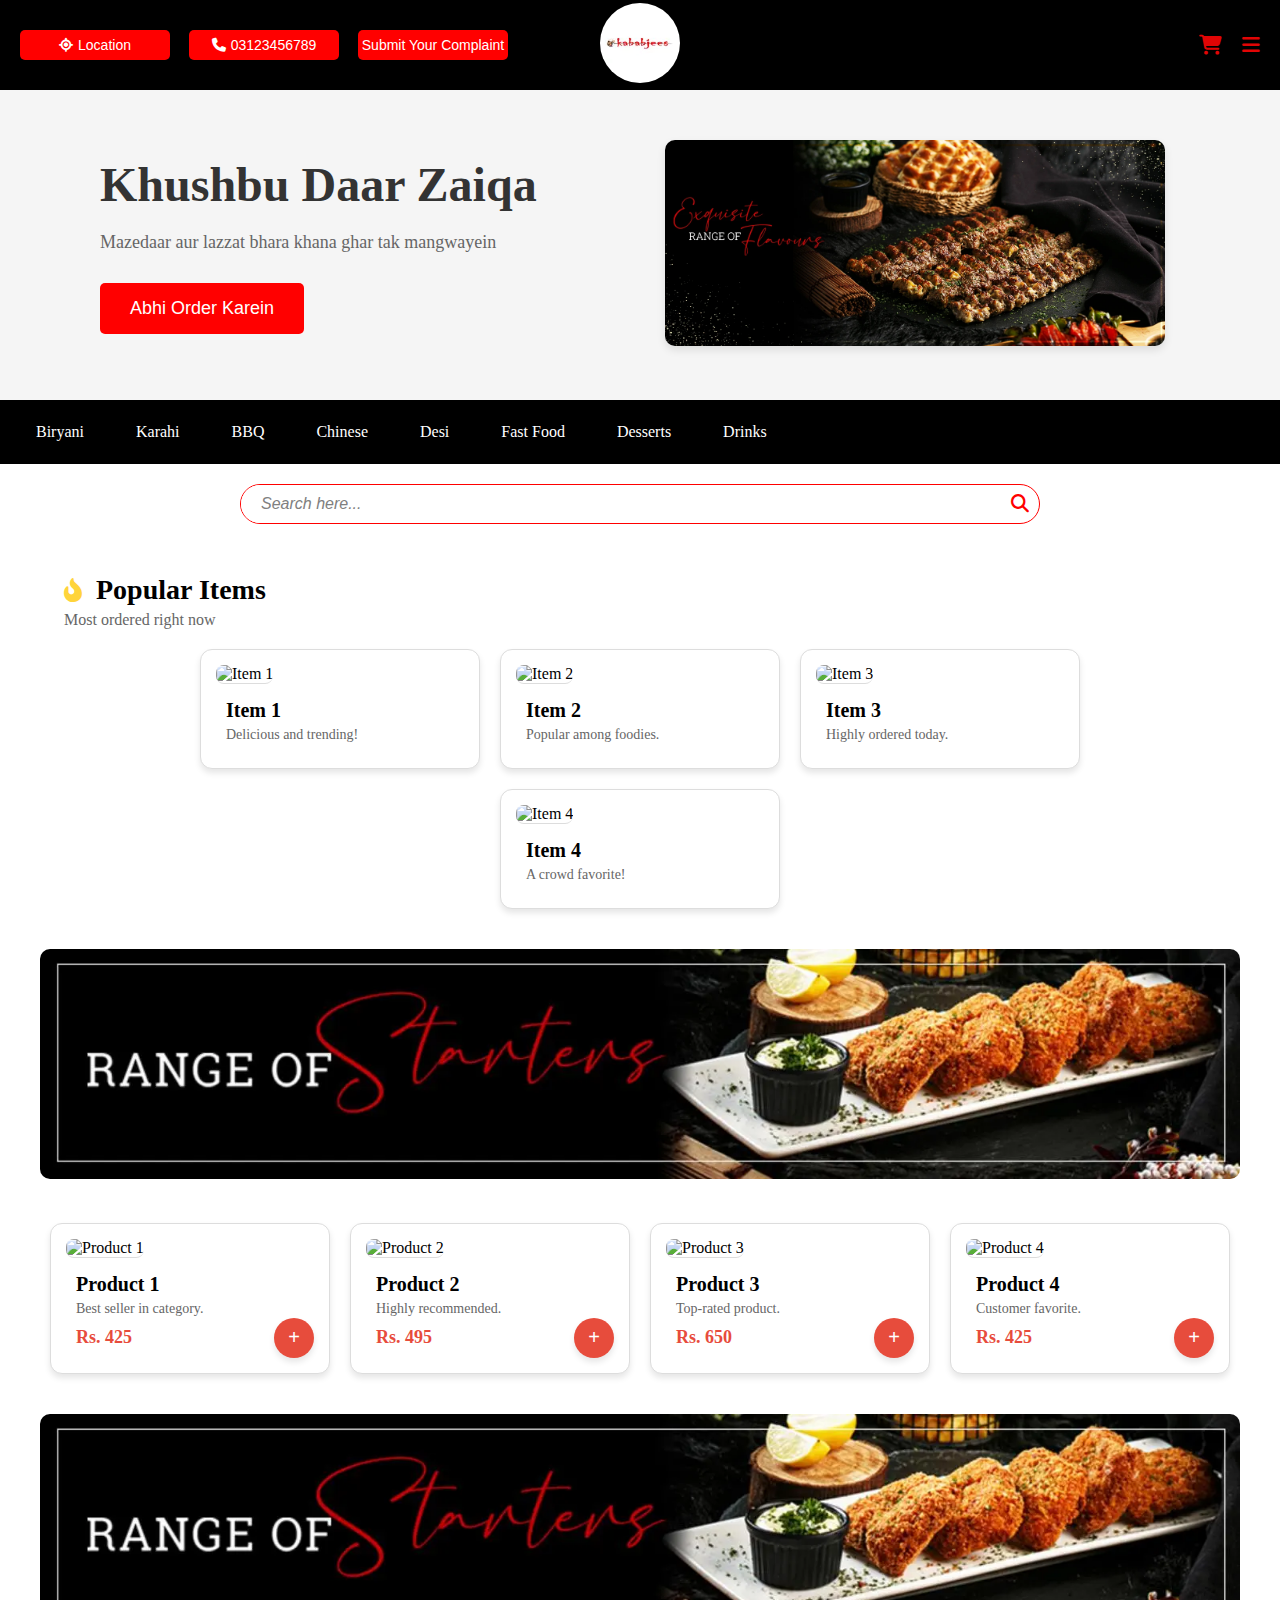
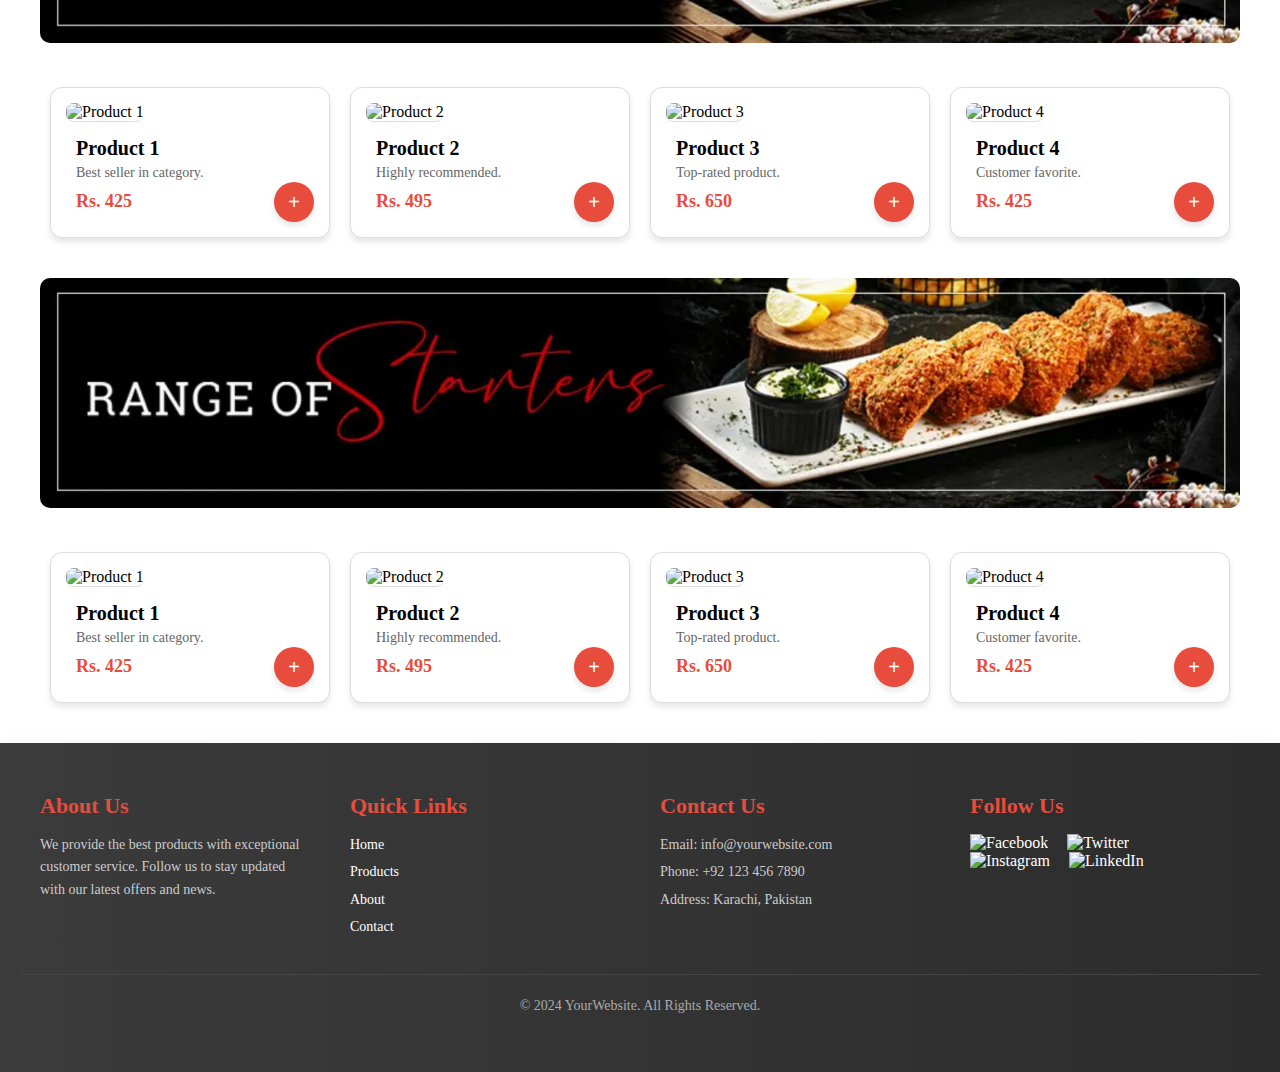
==== index.html @ dec984b4 "Add files via upload" ====
<!DOCTYPE html>
<html lang="en">

<head>
  <meta charset="UTF-8">
  <meta name="viewport" content="width=device-width, initial-scale=1.0">
  <title>Document</title>
  <link rel="stylesheet" href="style.css">
  <link rel="stylesheet" href="https://cdnjs.cloudflare.com/ajax/libs/font-awesome/6.7.1/css/all.min.css">
</head>

<body>
  <!-- ================header============= -->
  <header class="header-section">
    <nav class="nav-bar">
      <div class="left-section">
        <button><i class="fa-solid fa-location-crosshairs" style="color: #ffffff;"></i>Location</button>
        <button><i class="fa-solid fa-phone" style="color: #ffffff;"></i>03123456789</button>
        <button>Submit Your Complaint</button>
      </div>

      <div class="center-section">
        <a href="#" class="logo">
          <img src="assets/1632131605-logo.webp" alt="Logo">
        </a>

      </div>

      <div class="right-section">
        <div class="icon">
          <i class="fa-solid fa-cart-shopping" style="color: #e10505;"></i>
        </div>
        <div class="icon">
          <i class="fa-solid fa-bars" style="color: #e10505;"></i>
        </div>
      </div>
    </nav>
  </header>


  <!-- ==============banner=========== -->
  <section class="banner-section">
    <div class="banner-content">
      <h1>Khushbu Daar Zaiqa</h1>
      <p>Mazedaar aur lazzat bhara khana ghar tak mangwayein</p>
      <button class="order-btn">Abhi Order Karein</button>
    </div>
    <div class="banner-image">
      <img src="assets/banner.webp" alt="Delicious Food">
    </div>
  </section>
  <!-- ==============category=========== -->
  <nav class="categories-nav">
    <div class="categories-scroll">
      <a href="#" class="category-link">Biryani</a>
      <a href="#" class="category-link">Karahi</a>
      <a href="#" class="category-link">BBQ</a>
      <a href="#" class="category-link">Chinese</a>
      <a href="#" class="category-link">Desi</a>
      <a href="#" class="category-link">Fast Food</a>
      <a href="#" class="category-link">Desserts</a>
      <a href="#" class="category-link">Drinks</a>
    </div>
  </nav>
  <!-- ==========search=========== -->
  <div class="search-bar">
    <input type="text" placeholder="Search here...">
    <i class="fa-solid fa-magnifying-glass search-icon"></i>
  </div>
  <!-- =============deal cards============ -->
  <div class="popular-items">
    <div class="section-heading">

      <h2><i class="fa-solid fa-fire-flame-curved" style="color: #FFD43B; font-size: 24px;"></i>&nbsp;&nbsp;Popular
        Items</h2>
      <p>Most ordered right now</p>
    </div>
    <div class="cards-container">
      <div class="card">
        <img src="https://via.placeholder.com/150" alt="Item 1">
        <h3>Item 1</h3>
        <p>Delicious and trending!</p>
      </div>
      <div class="card">
        <img src="https://via.placeholder.com/150" alt="Item 2">
        <h3>Item 2</h3>
        <p>Popular among foodies.</p>
      </div>
      <div class="card">
        <img src="https://via.placeholder.com/150" alt="Item 3">
        <h3>Item 3</h3>
        <p>Highly ordered today.</p>
      </div>
      <div class="card">
        <img src="https://via.placeholder.com/150" alt="Item 4">
        <h3>Item 4</h3>
        <p>A crowd favorite!</p>
      </div>
    </div>
  </div>
  <!-- =============product card 1============ -->
  <div class="banner">
    <img src="assets/category-banner.webp" alt="Special Offer Banner">
  </div>

  <div class="product-section">
    <div class="cards-container">
      <div class="card">
        <img src="https://via.placeholder.com/150" alt="Product 1">
        <h3>Product 1</h3>
        <p>Best seller in category.</p>
        <span class="price">Rs. 425</span>
        <button class="add-to-cart">+</button>
      </div>
      <div class="card">
        <img src="https://via.placeholder.com/150" alt="Product 2">
        <h3>Product 2</h3>
        <p>Highly recommended.</p>
        <span class="price">Rs. 495</span>
        <button class="add-to-cart">+</button>
      </div>
      <div class="card">
        <img src="https://via.placeholder.com/150" alt="Product 3">
        <h3>Product 3</h3>
        <p>Top-rated product.</p>
        <span class="price">Rs. 650</span>
        <button class="add-to-cart">+</button>
      </div>
      <div class="card">
        <img src="https://via.placeholder.com/150" alt="Product 4">
        <h3>Product 4</h3>
        <p>Customer favorite.</p>
        <span class="price">Rs. 425</span>
        <button class="add-to-cart">+</button>
      </div>
    </div>
  </div>

  <!-- =============product card 2============ -->
  <div class="banner">
    <img src="assets/category-banner.webp" alt="Special Offer Banner">
  </div>

  <div class="product-section">
    <div class="cards-container">
      <div class="card">
        <img src="https://via.placeholder.com/150" alt="Product 1">
        <h3>Product 1</h3>
        <p>Best seller in category.</p>
        <span class="price">Rs. 425</span>
        <button class="add-to-cart">+</button>
      </div>
      <div class="card">
        <img src="https://via.placeholder.com/150" alt="Product 2">
        <h3>Product 2</h3>
        <p>Highly recommended.</p>
        <span class="price">Rs. 495</span>
        <button class="add-to-cart">+</button>
      </div>
      <div class="card">
        <img src="https://via.placeholder.com/150" alt="Product 3">
        <h3>Product 3</h3>
        <p>Top-rated product.</p>
        <span class="price">Rs. 650</span>
        <button class="add-to-cart">+</button>
      </div>
      <div class="card">
        <img src="https://via.placeholder.com/150" alt="Product 4">
        <h3>Product 4</h3>
        <p>Customer favorite.</p>
        <span class="price">Rs. 425</span>
        <button class="add-to-cart">+</button>
      </div>
    </div>
  </div>
  <!-- =============product card 3============ -->
  <div class="banner">
    <img src="assets/category-banner.webp" alt="Special Offer Banner">
  </div>

  <div class="product-section">
    <div class="cards-container">
      <div class="card">
        <img src="https://via.placeholder.com/150" alt="Product 1">
        <h3>Product 1</h3>
        <p>Best seller in category.</p>
        <span class="price">Rs. 425</span>
        <button class="add-to-cart">+</button>
      </div>
      <div class="card">
        <img src="https://via.placeholder.com/150" alt="Product 2">
        <h3>Product 2</h3>
        <p>Highly recommended.</p>
        <span class="price">Rs. 495</span>
        <button class="add-to-cart">+</button>
      </div>
      <div class="card">
        <img src="https://via.placeholder.com/150" alt="Product 3">
        <h3>Product 3</h3>
        <p>Top-rated product.</p>
        <span class="price">Rs. 650</span>
        <button class="add-to-cart">+</button>
      </div>
      <div class="card">
        <img src="https://via.placeholder.com/150" alt="Product 4">
        <h3>Product 4</h3>
        <p>Customer favorite.</p>
        <span class="price">Rs. 425</span>
        <button class="add-to-cart">+</button>
      </div>
    </div>
  </div>
  <!-- ===========footer========= -->
  <footer class="footer">
    <div class="footer-container">
      <!-- About Section -->
      <div class="footer-about">
        <h3>About Us</h3>
        <p>
          We provide the best products with exceptional customer service.
          Follow us to stay updated with our latest offers and news.
        </p>
      </div>

      <!-- Quick Links -->
      <div class="footer-links">
        <h3>Quick Links</h3>
        <ul>
          <li><a href="#">Home</a></li>
          <li><a href="#">Products</a></li>
          <li><a href="#">About</a></li>
          <li><a href="#">Contact</a></li>
        </ul>
      </div>

      <!-- Contact Section -->
      <div class="footer-contact">
        <h3>Contact Us</h3>
        <ul>
          <li>Email: info@yourwebsite.com</li>
          <li>Phone: +92 123 456 7890</li>
          <li>Address: Karachi, Pakistan</li>
        </ul>
      </div>

      <!-- Social Media Icons -->
      <div class="footer-social">
        <h3>Follow Us</h3>
        <div class="social-icons">
          <a href="#" class="facebook" title="Facebook">
            <img src="https://img.icons8.com/ios-filled/50/ffffff/facebook.png" alt="Facebook">
          </a>
          <a href="#" class="twitter" title="Twitter">
            <img src="https://img.icons8.com/ios-filled/50/ffffff/twitter.png" alt="Twitter">
          </a>
          <a href="#" class="instagram" title="Instagram">
            <img src="https://img.icons8.com/ios-filled/50/ffffff/instagram-new.png" alt="Instagram">
          </a>
          <a href="#" class="linkedin" title="LinkedIn">
            <img src="https://img.icons8.com/ios-filled/50/ffffff/linkedin.png" alt="LinkedIn">
          </a>
        </div>
      </div>
    </div>

    <!-- Footer Bottom -->
    <div class="footer-bottom">
      <p>&copy; 2024 YourWebsite. All Rights Reserved.</p>
    </div>
  </footer>


</body>

</html>
---- style.css ----
* {
    margin: 0;
    padding: 0;
    box-sizing: border-box;
}

.header-section {
    background-color: #000;
    padding: 45px;
    position: relative;
}

.nav-bar {
    display: flex;
    justify-content: space-between;
    align-items: center;
    max-width: 1200px;
    margin: 0 auto;
    padding: 0 20px;
}

.left-section {
    position: absolute;
    left: 20px;
}

.left-section button {
    background: #ff0000;
    border: none;
    color: #ffffff;
    margin-right: 15px;
    cursor: pointer;
    font-size: 14px;
    height: 30px;
    width: 150px;
    border-radius: 5px;
}

.left-section button i {
    margin-right: 5px;
}

.center-section {
    position: absolute;
    left: 50%;
    transform: translateX(-50%);
}

.center-section .logo img {
    height: 80px;
    width: 80px;
    border-radius: 50px;
}



.right-section {
    position: absolute;
    right: 20px;
    display: flex;
    gap: 20px;
}

.icon {
    font-size: 20px;
    cursor: pointer;
}

.icon i {
    transition: color 0.3s ease;
}

.icon i:hover {
    color: #ff0000;
}

.banner-section {
    display: flex;
    justify-content: space-between;
    align-items: center;
    padding: 50px 100px;
    background-color: #f5f5f5;
}

.banner-content {
    flex: 1;
    padding-right: 50px;
}

.banner-content h1 {
    font-size: 48px;
    color: #333;
    margin-bottom: 20px;
}

.banner-content p {
    font-size: 18px;
    color: #666;
    margin-bottom: 30px;
}

.order-btn {
    background: #ff0000;
    color: white;
    border: none;
    padding: 15px 30px;
    font-size: 18px;
    border-radius: 5px;
    cursor: pointer;
    transition: background 0.3s ease;
}

.order-btn:hover {
    background: #cc0000;
}

.banner-image {
    flex: 1;
}

.banner-image img {
    width: 100%;
    max-width: 500px;
    border-radius: 10px;
    box-shadow: 0 4px 8px rgba(0, 0, 0, 0.1);
}

.categories-section {
    padding: 50px 20px;
    text-align: center;
    background-color: #ffffff;
}

.categories-section h2 {
    font-size: 36px;
    color: #333;
    margin-bottom: 40px;
}

.categories-container {
    display: grid;
    grid-template-columns: repeat(auto-fit, minmax(250px, 1fr));
    gap: 30px;
    max-width: 1200px;
    margin: 0 auto;
}

.category-card {
    background: #fff;
    border-radius: 10px;
    padding: 20px;
    box-shadow: 0 4px 8px rgba(0, 0, 0, 0.1);
    transition: transform 0.3s ease;
}

.category-card:hover {
    transform: translateY(-5px);
}

.category-card img {
    width: 100%;
    height: 200px;
    object-fit: cover;
    border-radius: 8px;
    margin-bottom: 15px;
}

.category-card h3 {
    font-size: 24px;
    color: #333;
    margin-bottom: 10px;
}

.category-card p {
    font-size: 16px;
    color: #666;
}

.categories-nav {
    background-color: #000;
    padding: 15px 0;
    overflow-x: auto;
    position: sticky;
    top: 0;
    z-index: 100;
}

.categories-scroll {
    display: flex;
    gap: 20px;
    padding: 0 20px;
    white-space: nowrap;
}

.category-link {
    color: #fff;
    text-decoration: none;
    padding: 8px 16px;
    border-radius: 4px;
    transition: background-color 0.3s;
}

.category-link:hover {
    background-color: #ff0000;
}

/* Hide scrollbar but keep functionality */
.categories-nav::-webkit-scrollbar {
    height: 0;
}

.search-bar {
    position: relative;
    width: 100%;
    max-width: 800px;
    /* Width increase */
    margin: 20px auto 0;
    /* Margin-top 20px */
    border: 1px solid red;
    /* Border set to 1px solid */
    border-radius: 50px;
    /* Rounded corners */
    display: flex;
    align-items: center;
}

.search-bar input {
    flex: 1;
    /* Input stretches to fill */
    padding: 10px 20px;
    border: none;
    outline: none;
    font-size: 16px;
    border-radius: 50px;
    /* Match container's border-radius */
}

.search-bar input::placeholder {
    color: gray;
    /* Placeholder color */
    font-style: italic;
    /* Placeholder style */
}

.search-bar .search-icon {
    padding: 10px;
    font-size: 18px;
    color: red;
    /* Icon color */
    cursor: pointer;
}

/* Popular Items Section */
.section-heading {
    display: flex;
    flex-direction: column;
    align-items: start;
}

.popular-items {
    /* text-align: center; */
    margin: 40px auto;
    width: 90%;
    max-width: 1200px;
}

.section-heading {
    margin-bottom: 20px;
}

.section-heading h2 {
    font-size: 28px;
    margin: 10px 0 5px;
}

.section-heading p {
    font-size: 16px;
    color: #666;
}

.cards-container {
    display: flex;
    justify-content: center;
    flex-wrap: wrap;
    gap: 20px;
}

.card {
    background: #fff;
    border: 1px solid #ddd;
    border-radius: 8px;
    width: 250px;
    padding: 15px;
    text-align: center;
    box-shadow: 0 4px 8px rgba(0, 0, 0, 0.1);
    transition: transform 0.3s ease, box-shadow 0.3s ease;
}

.card:hover {
    transform: translateY(-5px);
    box-shadow: 0 6px 12px rgba(0, 0, 0, 0.15);
}

.card img {
    width: 100%;
    border-radius: 8px;
}

.card h3 {
    font-size: 20px;
    margin: 10px 0 5px;
}

.card p {
    font-size: 14px;
    color: #555;
}

/* Banner Section */
.banner {
    width: 100%;
    max-width: 1200px;
    margin: 20px auto;
    text-align: center;
}

.banner img {
    width: 100%;
    border-radius: 10px;
}

/* Product Section */
.product-section {
    text-align: center;
    margin: 40px 0;
}

.product-section h2 {
    font-size: 28px;
    color: #333;
    margin-bottom: 20px;
}

/* Cards Container */
.cards-container {
    display: flex;
    flex-wrap: wrap;
    justify-content: center;
    gap: 20px;
}

/* Individual Cards */
.card {
    background-color: #fff;
    border: 1px solid #ddd;
    border-radius: 12px;
    width: 280px;
    box-shadow: 0 4px 6px rgba(0, 0, 0, 0.1);
    overflow: hidden;
    text-align: left;
    position: relative;
}

.card img {
    width: 100%;
    height: auto;
    border-bottom: 1px solid #ddd;
}

.card h3 {
    font-size: 20px;
    color: #000;
    margin: 15px 10px 5px;
}

.card p {
    font-size: 14px;
    color: #666;
    margin: 0 10px 10px;
}

.card .price {
    font-size: 18px;
    color: #e74c3c;
    font-weight: bold;
    margin: 10px;
    display: block;
}

/* Add to Cart Button */
.add-to-cart {
    position: absolute;
    bottom: 15px;
    right: 15px;
    background-color: #e74c3c;
    color: #fff;
    border: none;
    border-radius: 50%;
    width: 40px;
    height: 40px;
    font-size: 20px;
    display: flex;
    align-items: center;
    justify-content: center;
    cursor: pointer;
    box-shadow: 0 4px 6px rgba(0, 0, 0, 0.1);
    transition: transform 0.2s, box-shadow 0.2s;
}

.add-to-cart:hover {
    transform: scale(1.1);
    box-shadow: 0 6px 10px rgba(0, 0, 0, 0.2);
}

/* Responsive Design */
@media (max-width: 768px) {
    .cards-container {
        flex-direction: column;
        align-items: center;
    }

    .card {
        width: 90%;
    }
}

/* Footer Styling */
.footer {
    background: linear-gradient(to right, #3b3b3b, #2c2c2c);
    /* Gradient background */
    color: #fff;
    padding: 50px 20px;
    text-align: center;
    box-shadow: 0 5px 15px rgba(0, 0, 0, 0.1);
    /* Soft shadow */
}

.footer-container {
    display: flex;
    flex-wrap: wrap;
    justify-content: space-between;
    gap: 40px;
    max-width: 1200px;
    margin: 0 auto;
}

.footer-container div {
    flex: 1;
    min-width: 250px;
    text-align: start;
}

.footer h3 {
    font-size: 22px;
    margin-bottom: 15px;
    color: #e74c3c;
}
.footer ul{
    list-style: none
}
.footer p,
.footer li {
    font-size: 14px;
    margin: 5px 0;
    line-height: 1.6;
    color: #ccc;
}

.footer a {
    color: #fff;
    text-decoration: none;
    transition: color 0.3s;
}

.footer a:hover {
    color: #e74c3c;
}

/* Social Icons */
.social-icons a {
    display: inline-block;
    margin-right: 15px;
    transition: transform 0.3s;
}

.social-icons img {
    width: 40px;
    height: 40px;
    transition: transform 0.3s ease, filter 0.3s ease;
}

.social-icons a:hover img {
    transform: scale(1.2);
    /* Slight zoom effect */
    filter: brightness(1.3);
    /* Brighten on hover */
}

/* Footer Bottom */
.footer-bottom {
    margin-top: 30px;
    border-top: 1px solid #444;
    padding-top: 15px;
}

.footer-bottom p {
    font-size: 14px;
    color: #aaa;
}

/* Responsive Footer */
@media (max-width: 768px) {
    .footer-container {
        flex-direction: column;
        align-items: center;
    }

    .footer-container div {
        text-align: center;
    }
}
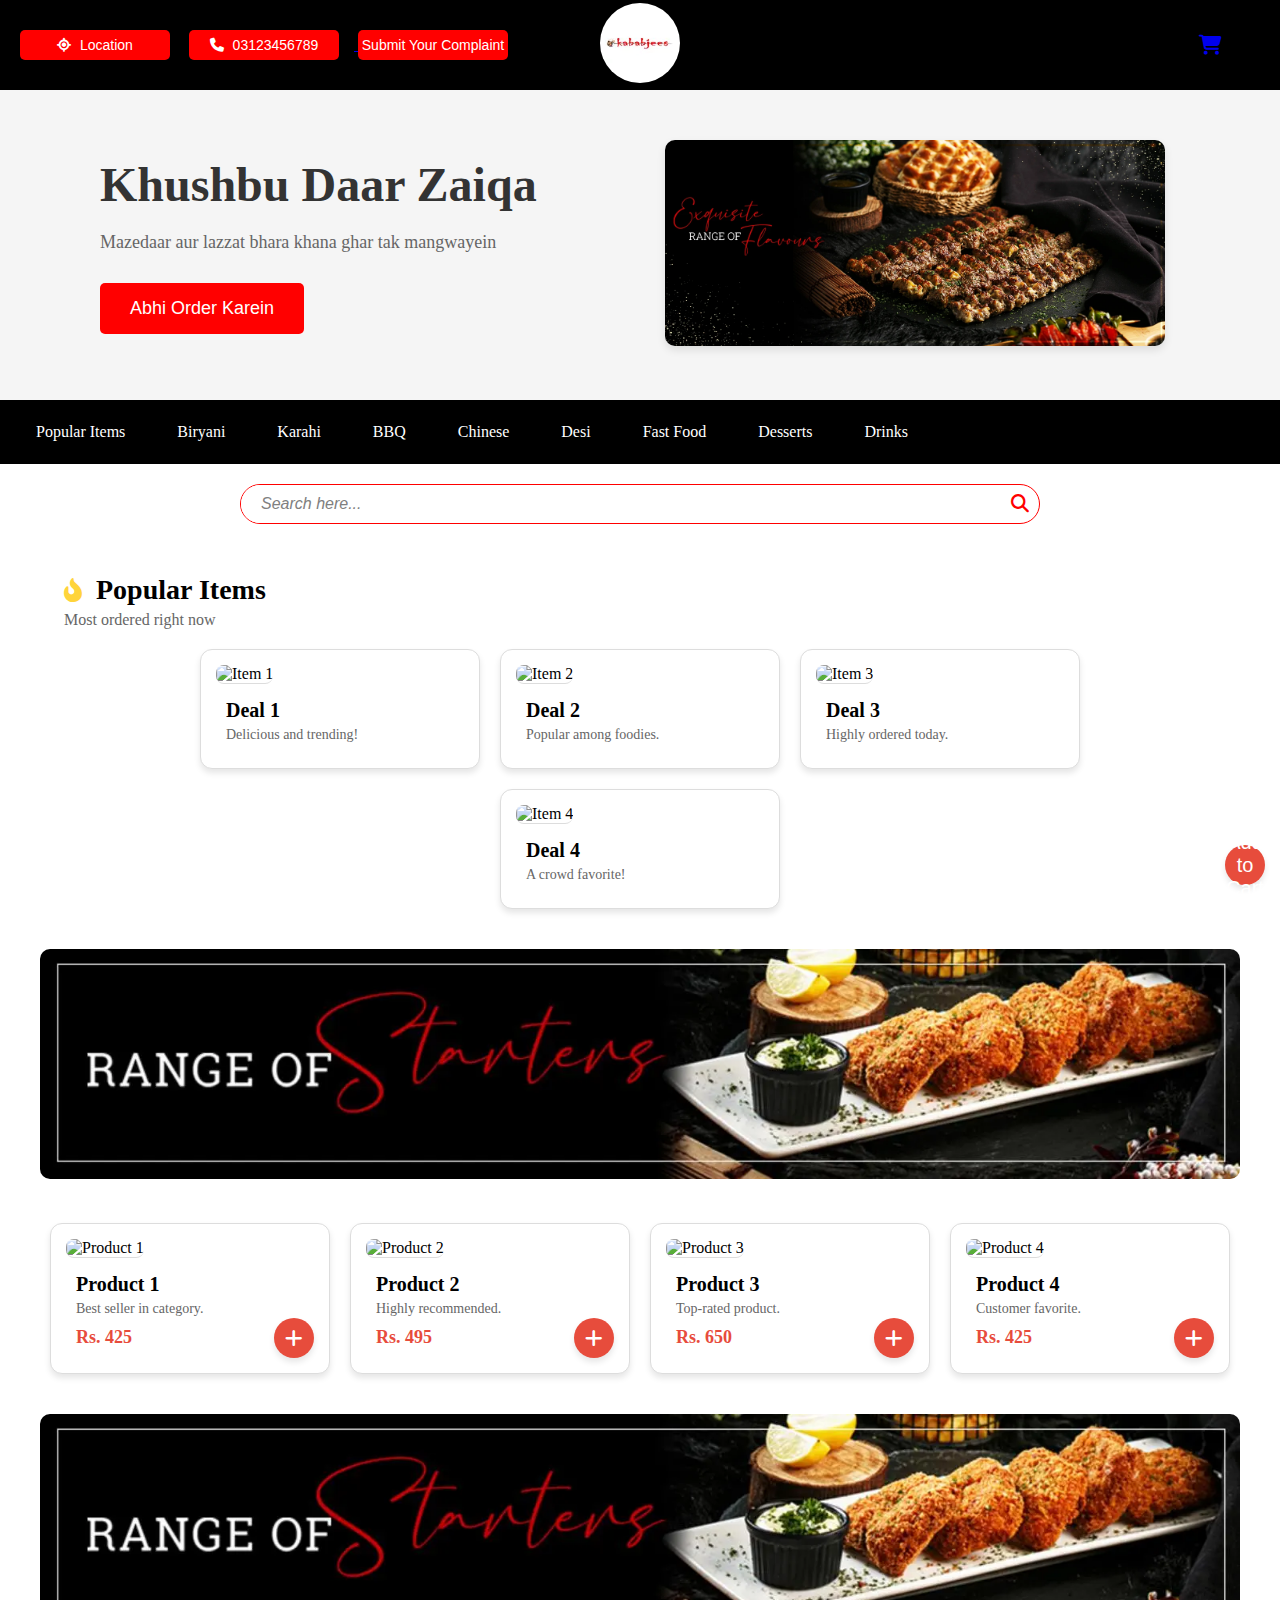
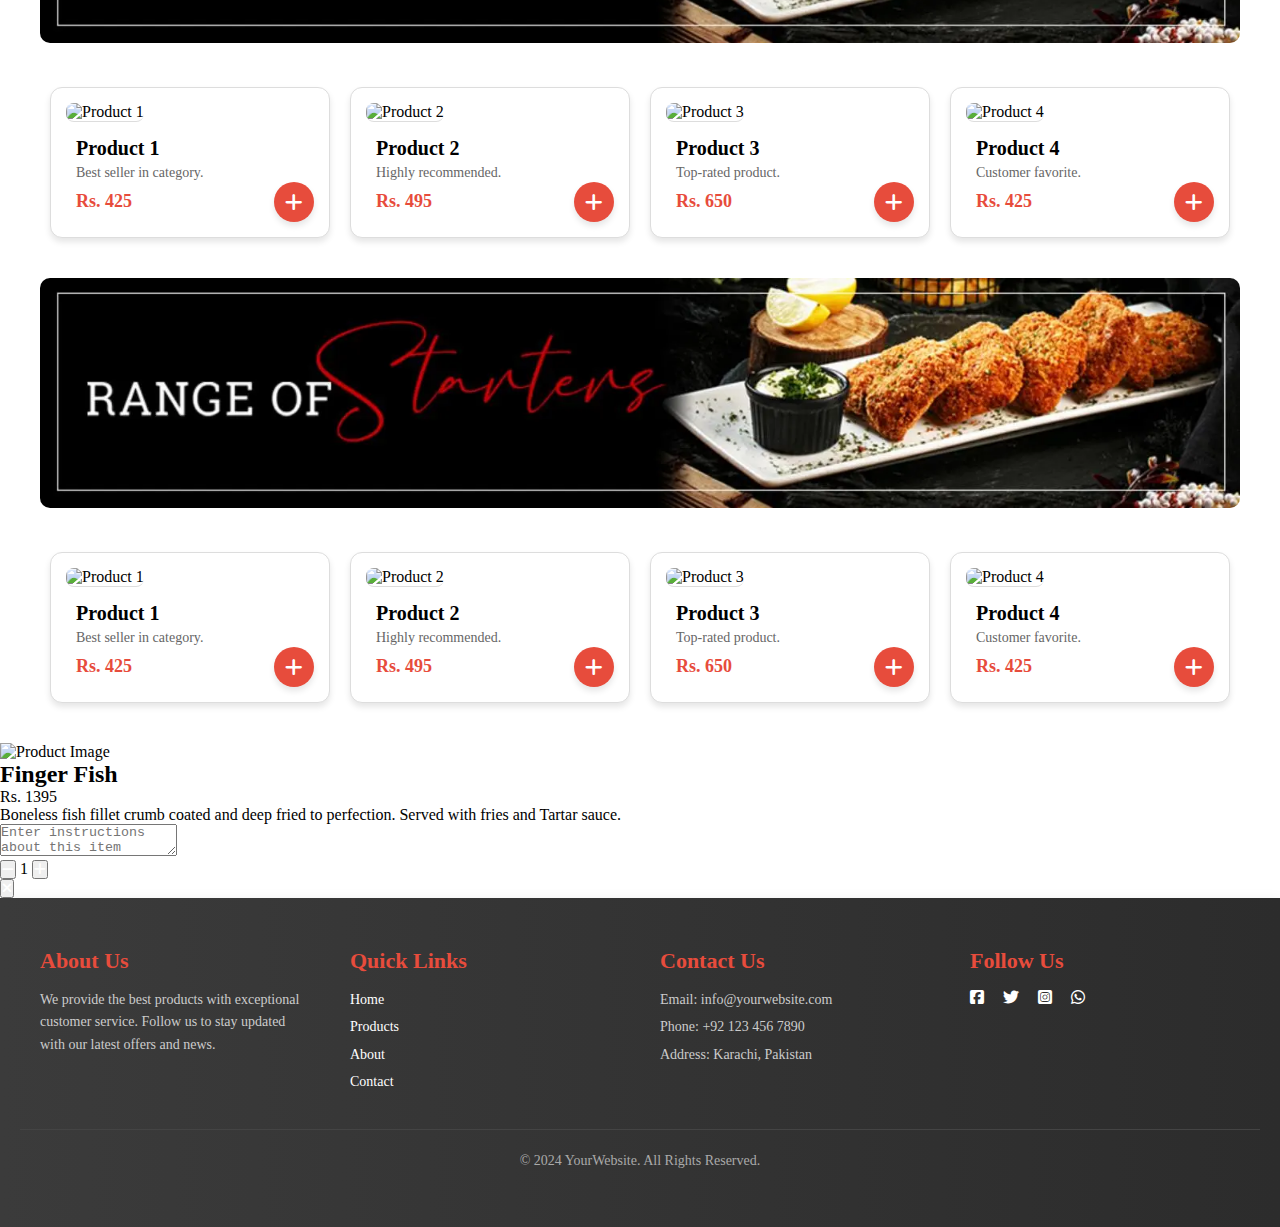
==== commit a81b7f14: "Update index.html" ====
--- a/index.html
+++ b/index.html
@@ -14,28 +14,72 @@
   <header class="header-section">
     <nav class="nav-bar">
       <div class="left-section">
-        <button><i class="fa-solid fa-location-crosshairs" style="color: #ffffff;"></i>Location</button>
-        <button><i class="fa-solid fa-phone" style="color: #ffffff;"></i>03123456789</button>
-        <button>Submit Your Complaint</button>
-      </div>
-
+        <!-- Location Button -->
+        <button class="red-button" onclick="showLocationPopup()">
+          <i class="fa-solid fa-location-crosshairs"></i> Location
+        </button>
+
+        <!-- Phone Button -->
+        <a href="tel:03123456789">
+          <button class="red-button">
+            <i class="fa-solid fa-phone"></i> 03123456789
+          </button>
+        </a>
+
+        <!-- Submit Complaint Button -->
+        <a href="./complaint-form/complaint.html">
+          <button class="red-button">Submit Your Complaint</button>
+        </a>
+      </div>
+
+      <!-- Center Section for Logo -->
       <div class="center-section">
         <a href="#" class="logo">
           <img src="assets/1632131605-logo.webp" alt="Logo">
         </a>
-
       </div>
 
       <div class="right-section">
         <div class="icon">
-          <i class="fa-solid fa-cart-shopping" style="color: #e10505;"></i>
+          <a href="cart-page/cart.html"><i class="fa-solid fa-cart-shopping"></i></a>
         </div>
         <div class="icon">
-          <i class="fa-solid fa-bars" style="color: #e10505;"></i>
+          <i class="fa-solid fa-bars"></i>
         </div>
       </div>
     </nav>
   </header>
+
+  <!-- Location Popup Modal -->
+  <div id="location-popup" class="popup-overlay" style="display: none;">
+    <div class="popup-content">
+      <img src="assets/1632131605-logo.webp" alt="Logo" class="popup-logo">
+      <h2>Please Select Your Area</h2>
+      <div class="delivery-pickup-buttons">
+        <button class="delivery active">Delivery</button>
+        <button class="pickup">Pickup</button>
+      </div>
+      <div class="location-options">
+        <div class="location-card active">
+          <img src="assets/Karachi-Mazar-E-Quaid.png" alt="Karachi">
+          <p>Karachi</p>
+        </div>
+      </div>
+      <div class="location-area-selector">
+        <select id="location-selector">
+          <option value="" disabled selected>Please Select Your Area</option>
+          <option value="defence">Defence</option>
+          <option value="clifton">Clifton</option>
+          <option value="gulshan">Gulshan-e-Iqbal</option>
+          <option value="nazimabad">Nazimabad</option>
+          <option value="saddar">Saddar</option>
+        </select>
+        <button class="confirm-button" onclick="closePopup()">Select</button>
+      </div>
+    </div>
+  </div>
+
+
 
 
   <!-- ==============banner=========== -->
@@ -52,9 +96,10 @@
   <!-- ==============category=========== -->
   <nav class="categories-nav">
     <div class="categories-scroll">
-      <a href="#" class="category-link">Biryani</a>
-      <a href="#" class="category-link">Karahi</a>
-      <a href="#" class="category-link">BBQ</a>
+      <a href="#popular-items" class="category-link">Popular Items</a>
+      <a href="#biryani-section" class="category-link">Biryani</a>
+      <a href="#karahi-section" class="category-link">Karahi</a>
+      <a href="#bbq-section" class="category-link">BBQ</a>
       <a href="#" class="category-link">Chinese</a>
       <a href="#" class="category-link">Desi</a>
       <a href="#" class="category-link">Fast Food</a>
@@ -68,7 +113,7 @@
     <i class="fa-solid fa-magnifying-glass search-icon"></i>
   </div>
   <!-- =============deal cards============ -->
-  <div class="popular-items">
+  <div class="popular-items" id="popular-items">
     <div class="section-heading">
 
       <h2><i class="fa-solid fa-fire-flame-curved" style="color: #FFD43B; font-size: 24px;"></i>&nbsp;&nbsp;Popular
@@ -78,138 +123,175 @@
     <div class="cards-container">
       <div class="card">
         <img src="https://via.placeholder.com/150" alt="Item 1">
-        <h3>Item 1</h3>
+        <h3>Deal 1</h3>
         <p>Delicious and trending!</p>
       </div>
       <div class="card">
         <img src="https://via.placeholder.com/150" alt="Item 2">
-        <h3>Item 2</h3>
+        <h3>Deal 2</h3>
         <p>Popular among foodies.</p>
       </div>
       <div class="card">
         <img src="https://via.placeholder.com/150" alt="Item 3">
-        <h3>Item 3</h3>
+        <h3>Deal 3</h3>
         <p>Highly ordered today.</p>
       </div>
       <div class="card">
         <img src="https://via.placeholder.com/150" alt="Item 4">
-        <h3>Item 4</h3>
+        <h3>Deal 4</h3>
         <p>A crowd favorite!</p>
       </div>
     </div>
   </div>
+
+
+
   <!-- =============product card 1============ -->
-  <div class="banner">
-    <img src="assets/category-banner.webp" alt="Special Offer Banner">
-  </div>
-
-  <div class="product-section">
-    <div class="cards-container">
-      <div class="card">
-        <img src="https://via.placeholder.com/150" alt="Product 1">
-        <h3>Product 1</h3>
-        <p>Best seller in category.</p>
-        <span class="price">Rs. 425</span>
-        <button class="add-to-cart">+</button>
-      </div>
-      <div class="card">
-        <img src="https://via.placeholder.com/150" alt="Product 2">
-        <h3>Product 2</h3>
-        <p>Highly recommended.</p>
-        <span class="price">Rs. 495</span>
-        <button class="add-to-cart">+</button>
-      </div>
-      <div class="card">
-        <img src="https://via.placeholder.com/150" alt="Product 3">
-        <h3>Product 3</h3>
-        <p>Top-rated product.</p>
-        <span class="price">Rs. 650</span>
-        <button class="add-to-cart">+</button>
-      </div>
-      <div class="card">
-        <img src="https://via.placeholder.com/150" alt="Product 4">
-        <h3>Product 4</h3>
-        <p>Customer favorite.</p>
-        <span class="price">Rs. 425</span>
-        <button class="add-to-cart">+</button>
-      </div>
-    </div>
-  </div>
-
+  <div id="biryani-section">
+    <div class="banner">
+      <img src="assets/category-banner.webp" alt="Special Offer Banner">
+    </div>
+
+    <div class="product-section">
+      <div class="cards-container">
+        <div class="card" data-id="1" data-name="Product 1" data-price="425" data-img="https://via.placeholder.com/150">
+          <img src="https://via.placeholder.com/150" alt="Product 1">
+          <h3>Product 1</h3>
+          <p>Best seller in category.</p>
+          <span class="price">Rs. 425</span>
+          <button class="add-to-cart"><i class="fa-solid fa-plus"></i></button>
+        </div>
+        <div class="card">
+          <img src="https://via.placeholder.com/150" alt="Product 2">
+          <h3>Product 2</h3>
+          <p>Highly recommended.</p>
+          <span class="price">Rs. 495</span>
+          <button class="add-to-cart"><i class="fa-solid fa-plus"></i></button>
+        </div>
+        <div class="card">
+          <img src="https://via.placeholder.com/150" alt="Product 3">
+          <h3>Product 3</h3>
+          <p>Top-rated product.</p>
+          <span class="price">Rs. 650</span>
+          <button class="add-to-cart"><i class="fa-solid fa-plus"></i></button>
+        </div>
+        <div class="card">
+          <img src="https://via.placeholder.com/150" alt="Product 4">
+          <h3>Product 4</h3>
+          <p>Customer favorite.</p>
+          <span class="price">Rs. 425</span>
+          <button class="add-to-cart"><i class="fa-solid fa-plus"></i></button>
+        </div>
+      </div>
+    </div>
+  </div>
   <!-- =============product card 2============ -->
-  <div class="banner">
-    <img src="assets/category-banner.webp" alt="Special Offer Banner">
-  </div>
-
-  <div class="product-section">
-    <div class="cards-container">
-      <div class="card">
-        <img src="https://via.placeholder.com/150" alt="Product 1">
-        <h3>Product 1</h3>
-        <p>Best seller in category.</p>
-        <span class="price">Rs. 425</span>
-        <button class="add-to-cart">+</button>
-      </div>
-      <div class="card">
-        <img src="https://via.placeholder.com/150" alt="Product 2">
-        <h3>Product 2</h3>
-        <p>Highly recommended.</p>
-        <span class="price">Rs. 495</span>
-        <button class="add-to-cart">+</button>
-      </div>
-      <div class="card">
-        <img src="https://via.placeholder.com/150" alt="Product 3">
-        <h3>Product 3</h3>
-        <p>Top-rated product.</p>
-        <span class="price">Rs. 650</span>
-        <button class="add-to-cart">+</button>
-      </div>
-      <div class="card">
-        <img src="https://via.placeholder.com/150" alt="Product 4">
-        <h3>Product 4</h3>
-        <p>Customer favorite.</p>
-        <span class="price">Rs. 425</span>
-        <button class="add-to-cart">+</button>
+  <div id="karahi-section">
+    <div class="banner">
+      <img src="assets/category-banner.webp" alt="Special Offer Banner">
+    </div>
+
+    <div class="product-section">
+      <div class="cards-container">
+        <div class="card" data-id="1" data-name="Product 1" data-price="425" data-img="https://via.placeholder.com/150">
+          <img src="https://via.placeholder.com/150" alt="Product 1">
+          <h3>Product 1</h3>
+          <p>Best seller in category.</p>
+          <span class="price">Rs. 425</span>
+          <button class="add-to-cart"><i class="fa-solid fa-plus"></i></button>
+        </div>
+        <div class="card">
+          <img src="https://via.placeholder.com/150" alt="Product 2">
+          <h3>Product 2</h3>
+          <p>Highly recommended.</p>
+          <span class="price">Rs. 495</span>
+          <button class="add-to-cart"><i class="fa-solid fa-plus"></i></button>
+        </div>
+        <div class="card">
+          <img src="https://via.placeholder.com/150" alt="Product 3">
+          <h3>Product 3</h3>
+          <p>Top-rated product.</p>
+          <span class="price">Rs. 650</span>
+          <button class="add-to-cart"><i class="fa-solid fa-plus"></i></button>
+        </div>
+        <div class="card">
+          <img src="https://via.placeholder.com/150" alt="Product 4">
+          <h3>Product 4</h3>
+          <p>Customer favorite.</p>
+          <span class="price">Rs. 425</span>
+          <button class="add-to-cart"><i class="fa-solid fa-plus"></i></button>
+        </div>
       </div>
     </div>
   </div>
   <!-- =============product card 3============ -->
-  <div class="banner">
-    <img src="assets/category-banner.webp" alt="Special Offer Banner">
-  </div>
-
-  <div class="product-section">
-    <div class="cards-container">
-      <div class="card">
-        <img src="https://via.placeholder.com/150" alt="Product 1">
-        <h3>Product 1</h3>
-        <p>Best seller in category.</p>
-        <span class="price">Rs. 425</span>
-        <button class="add-to-cart">+</button>
-      </div>
-      <div class="card">
-        <img src="https://via.placeholder.com/150" alt="Product 2">
-        <h3>Product 2</h3>
-        <p>Highly recommended.</p>
-        <span class="price">Rs. 495</span>
-        <button class="add-to-cart">+</button>
-      </div>
-      <div class="card">
-        <img src="https://via.placeholder.com/150" alt="Product 3">
-        <h3>Product 3</h3>
-        <p>Top-rated product.</p>
-        <span class="price">Rs. 650</span>
-        <button class="add-to-cart">+</button>
-      </div>
-      <div class="card">
-        <img src="https://via.placeholder.com/150" alt="Product 4">
-        <h3>Product 4</h3>
-        <p>Customer favorite.</p>
-        <span class="price">Rs. 425</span>
-        <button class="add-to-cart">+</button>
-      </div>
-    </div>
-  </div>
+  <div id="bbq-section">
+    <div class="banner">
+      <img src="assets/category-banner.webp" alt="Special Offer Banner">
+    </div>
+
+    <div class="product-section">
+      <div class="cards-container">
+        <div class="card" data-id="1" data-name="Product 1" data-price="425" data-img="https://via.placeholder.com/150">
+          <img src="https://via.placeholder.com/150" alt="Product 1">
+          <h3>Product 1</h3>
+          <p>Best seller in category.</p>
+          <span class="price">Rs. 425</span>
+          <button class="add-to-cart"><i class="fa-solid fa-plus"></i></button>
+        </div>
+        <div class="card">
+          <img src="https://via.placeholder.com/150" alt="Product 2">
+          <h3>Product 2</h3>
+          <p>Highly recommended.</p>
+          <span class="price">Rs. 495</span>
+          <button class="add-to-cart"><i class="fa-solid fa-plus"></i></button>
+        </div>
+        <div class="card">
+          <img src="https://via.placeholder.com/150" alt="Product 3">
+          <h3>Product 3</h3>
+          <p>Top-rated product.</p>
+          <span class="price">Rs. 650</span>
+          <button class="add-to-cart"><i class="fa-solid fa-plus"></i></button>
+        </div>
+        <div class="card">
+          <img src="https://via.placeholder.com/150" alt="Product 4">
+          <h3>Product 4</h3>
+          <p>Customer favorite.</p>
+          <span class="price">Rs. 425</span>
+          <button class="add-to-cart"><i class="fa-solid fa-plus"></i></button>
+        </div>
+      </div>
+    </div>
+  </div>
+  <!-- ===============Popup Modal For Cart=========== -->
+  <div class="cart-popup-overlay" id="popup">
+    <div class="cart-popup-content">
+      <!-- Left Section -->
+      <div class="cart-popup-left">
+        <img src="https://via.placeholder.com/450x300" alt="Product Image" id="product-image">
+      </div>
+      <!-- Right Section -->
+      <div class="cart-popup-right">
+        <h2 id="product-name">Finger Fish</h2>
+        <span class="price" id="product-price">Rs. 1395</span>
+        <p id="product-desc">Boneless fish fillet crumb coated and deep fried to perfection. Served with fries and
+          Tartar sauce.</p>
+        <textarea placeholder="Enter instructions about this item" id="order-instructions"></textarea>
+        <div class="quantity-section">
+          <button id="decrease-btn"><i class="fa-solid fa-minus" style="color: #ffffff;"></i></button>
+          <span id="quantity">1</span>
+          <button id="increase-btn"><i class="fa-solid fa-plus" style="color: #ffffff;"></i></button>
+        </div>
+        <button class="add-to-cart" id="add-to-cart">Add to Cart</button>
+      </div>
+      <!-- Close Button -->
+      <button class="close-btn" onclick="closePopup()"><i class="fa-solid fa-xmark"
+          style="color: #ffffff;"></i></button>
+    </div>
+  </div>
+
+
+
   <!-- ===========footer========= -->
   <footer class="footer">
     <div class="footer-container">
@@ -248,16 +330,16 @@
         <h3>Follow Us</h3>
         <div class="social-icons">
           <a href="#" class="facebook" title="Facebook">
-            <img src="https://img.icons8.com/ios-filled/50/ffffff/facebook.png" alt="Facebook">
+            <i class="fa-brands fa-square-facebook" style="color: #ffffff;"></i>
           </a>
           <a href="#" class="twitter" title="Twitter">
-            <img src="https://img.icons8.com/ios-filled/50/ffffff/twitter.png" alt="Twitter">
+            <i class="fa-brands fa-twitter" style="color: #ffffff;"></i>
           </a>
           <a href="#" class="instagram" title="Instagram">
-            <img src="https://img.icons8.com/ios-filled/50/ffffff/instagram-new.png" alt="Instagram">
+            <i class="fa-brands fa-square-instagram" style="color: #ffffff;"></i>
           </a>
-          <a href="#" class="linkedin" title="LinkedIn">
-            <img src="https://img.icons8.com/ios-filled/50/ffffff/linkedin.png" alt="LinkedIn">
+          <a href="#" class="instagram" title="Instagram">
+            <i class="fa-brands fa-whatsapp" style="color: #ffffff;"></i>
           </a>
         </div>
       </div>
@@ -269,7 +351,7 @@
     </div>
   </footer>
 
-
+  <script src="script.js"></script>
 </body>
 
-</html>+</html>
